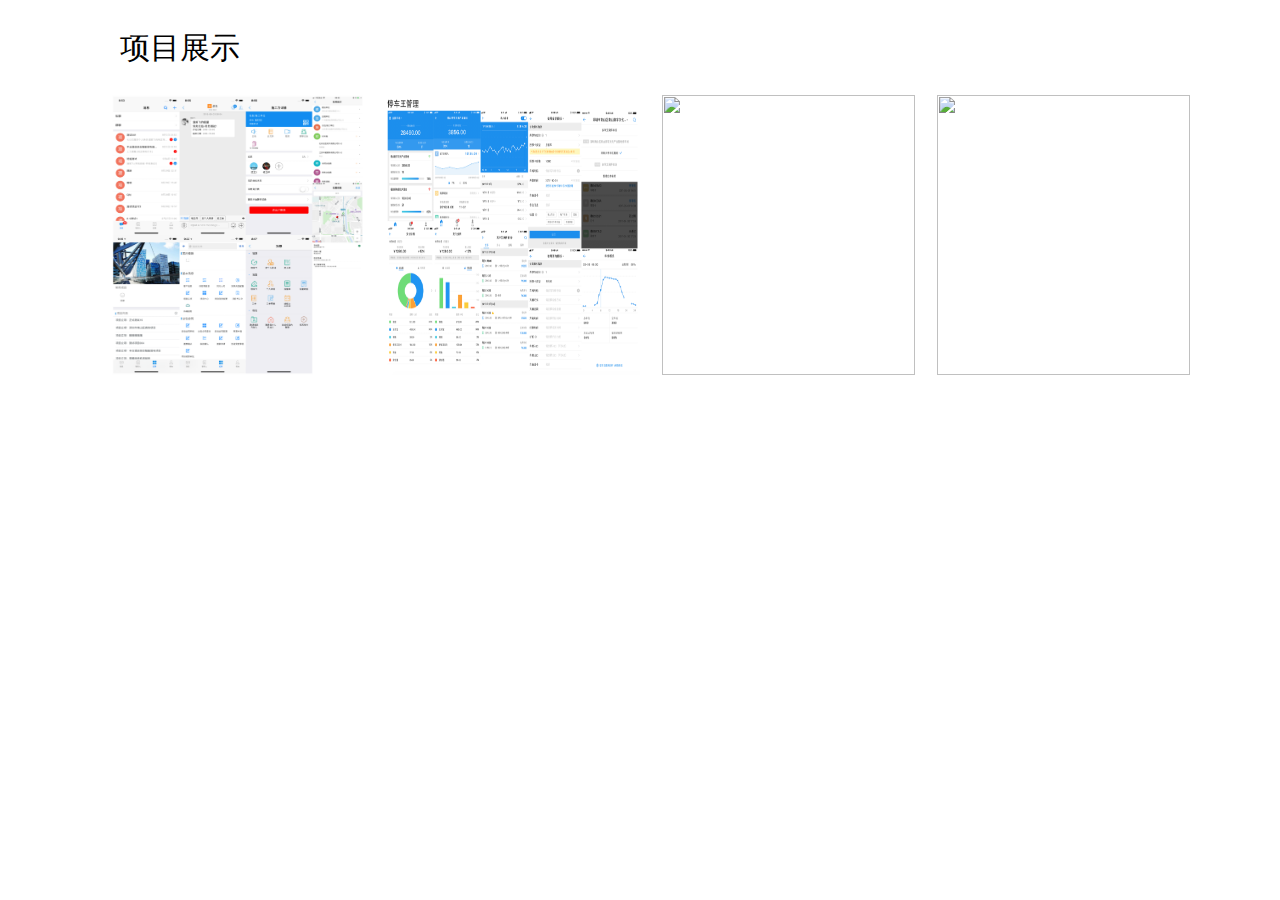
==== index.html @ b3b5a24f "init" ====
<!DOCTYPE html>
<html>
 <head>
  <meta charset="utf-8" /> 
  <title>项目展示</title> 
  <link rel="stylesheet" href="./project/project-style.css" type="text/css" />
 </head> 
 <body> 
 
  <div class="wrap"> 
   <div class="projects"> 
    <div class="title">
     项目展示
    </div> 

    <div class="project">
     <a target="_blank" href="./zzx.html"><img src="./image/zzx.png" />
     <div class="over">
      <span class="name">蜘筑侠</span>
     </div>
     </a>
    </div>

    <div class="project">
     <a target="_blank" href="./tcwgl.html"><img src="./image/tcwgl.png" />
     <div class="over">
      <span class="name">停车王管理</span>
     </div>
     </a>
    </div>

    <div class="project">
     <a target="_blank" href="./cwjp.html"><img src="./cwjp.html" />
     <div class="over">
      <span class="name">车位键盘</span>
     </div>
     </a>
    </div>

    <div class="project">
     <a target="_blank" href="./hlq.html"><img src="./hlq.html" />
      <div class="over">
       <span class="name">呼噜圈</span>
      </div>
     </a>
    </div>

   </div> 
  </div> 
 </body>
</html>
---- project/project-style.css ----
* {
	padding: 0;
	margin: 0;
}

body {
	width: 100%;
}

.wrap {
	width: 86%;
	margin: 30px auto;
}

.projects {
	width: 100%;
}

.title {
	font-size: 30px;
	line-height: 35px;
	font-family: "Microsoft YaHei";
	margin:30px;
	font-weight:500;
}

.project {
	position: relative;
	float: left;
	width: 23%;
	height: 280px;
	margin-left: 2%;
	margin-bottom: 2%;
	float: left;
	overflow:hidden;
}

.project img {
	width: 100%;
	height: 100%;
}

.project:hover img {
	transform: scale(1.2);
	-webkit-transform: scale(1.2);
	-ms-transform:scale(1.2); 	/* IE 9 */
	-moz-transform:scale(1.2); 	/* Firefox */
	-o-transform:scale(1.2); 	/* Opera */
  	transition: 1s;
  	-moz-transition: 1s;
  	-webkit-transition: 1s;
  	-o-transition: 1s;
  	-ms-transtion:1s;
}

.project:hover .over{
	display: block;

}

.over {
	width: 100%;
	position: absolute;
	background: #000000;
	bottom: 0;
	opacity: 0.7;
	height: 58px;
	text-align: left;
	line-height: 58px;
	display: none;
}

.name {
	font-family: "Microsoft YaHei";
	margin: 0 0 0 10px;
	font-size: 16px;
	color: #ffffff;
	white-space: nowrap;
	overflow: hidden;
	text-overflow: ellipsis;
	height: 58px;
	width:93%;
	display:block;
}
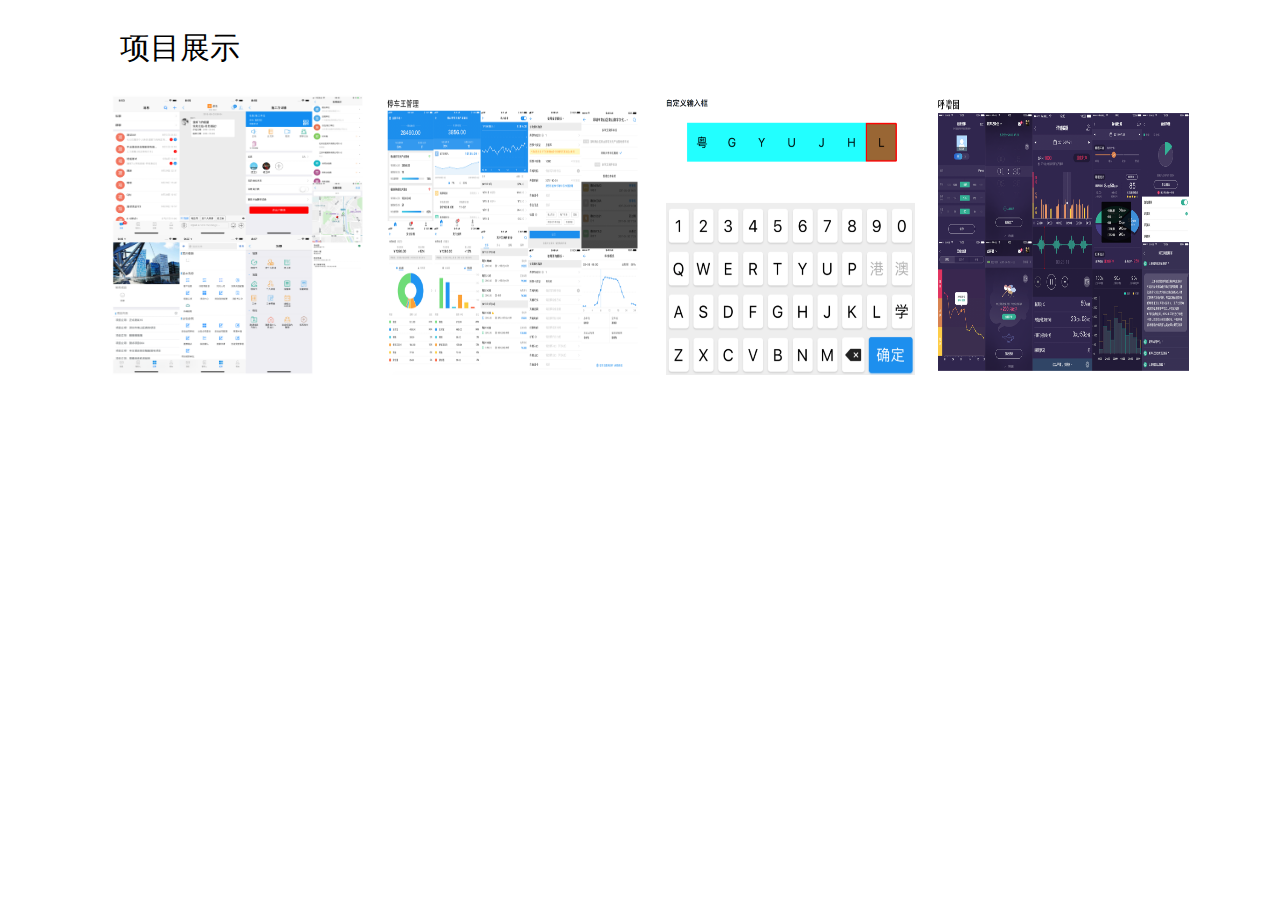
==== commit d4f24e68: "fix" ====
--- a/index.html
+++ b/index.html
@@ -30,7 +30,7 @@
     </div>
 
     <div class="project">
-     <a target="_blank" href="./cwjp.html"><img src="./cwjp.html" />
+     <a target="_blank" href="./cwjp.html"><img src="./image/cwjp.png" />
      <div class="over">
       <span class="name">车位键盘</span>
      </div>
@@ -38,7 +38,7 @@
     </div>
 
     <div class="project">
-     <a target="_blank" href="./hlq.html"><img src="./hlq.html" />
+     <a target="_blank" href="./hlq.html"><img src="./image/hlq.png" />
       <div class="over">
        <span class="name">呼噜圈</span>
       </div>
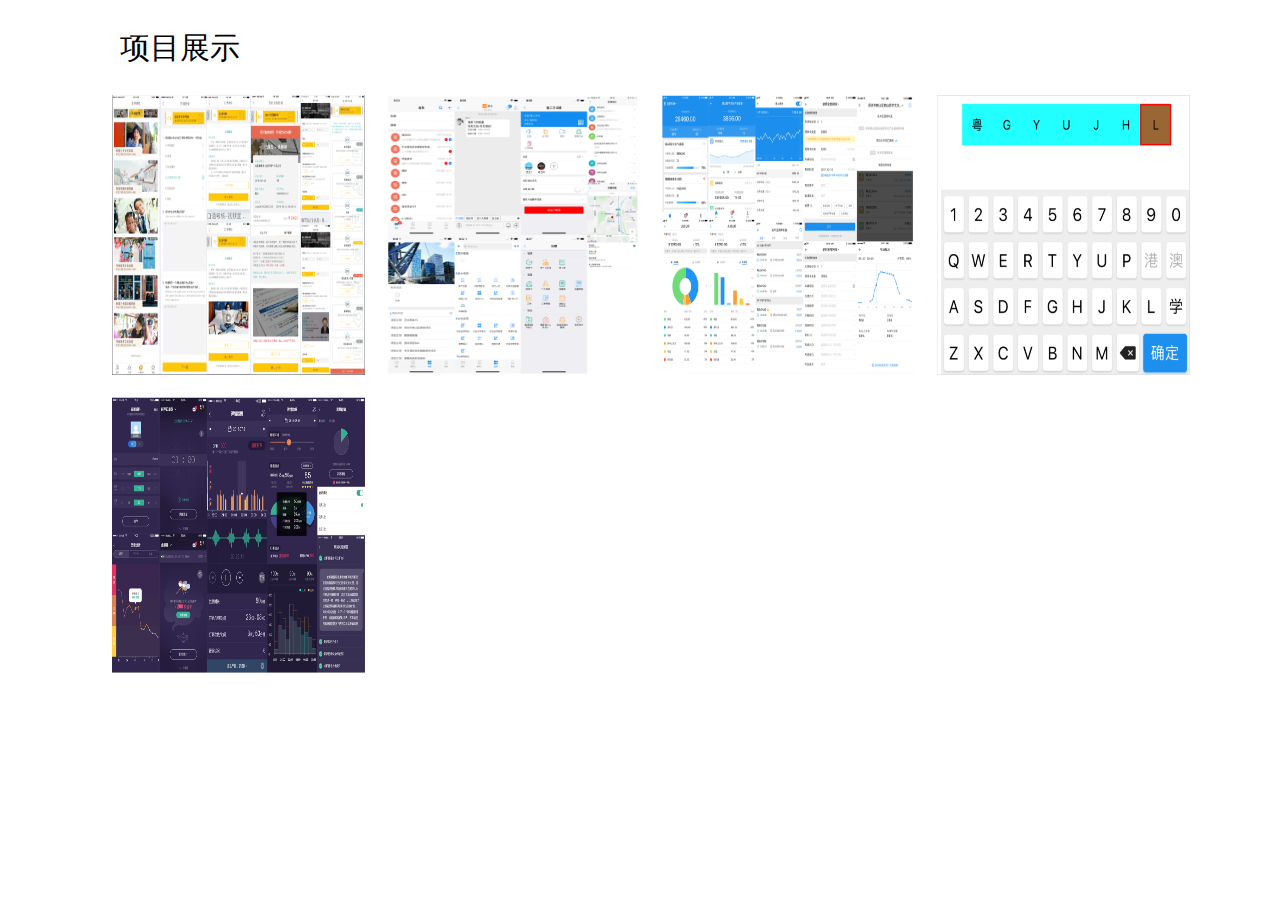
==== commit 47f46b6e: "刺猬CIWEI项目补充" ====
--- a/index.html
+++ b/index.html
@@ -11,7 +11,15 @@
    <div class="projects"> 
     <div class="title">
      项目展示
-    </div> 
+    </div>
+
+    <div class="project">
+     <a target="_blank" href="./cw.html"><img src="./image/cwlive.png" />
+      <div class="over">
+       <span class="name">刺猬CIWEI</span>
+      </div>
+     </a>
+    </div>
 
     <div class="project">
      <a target="_blank" href="./zzx.html"><img src="./image/zzx.png" />
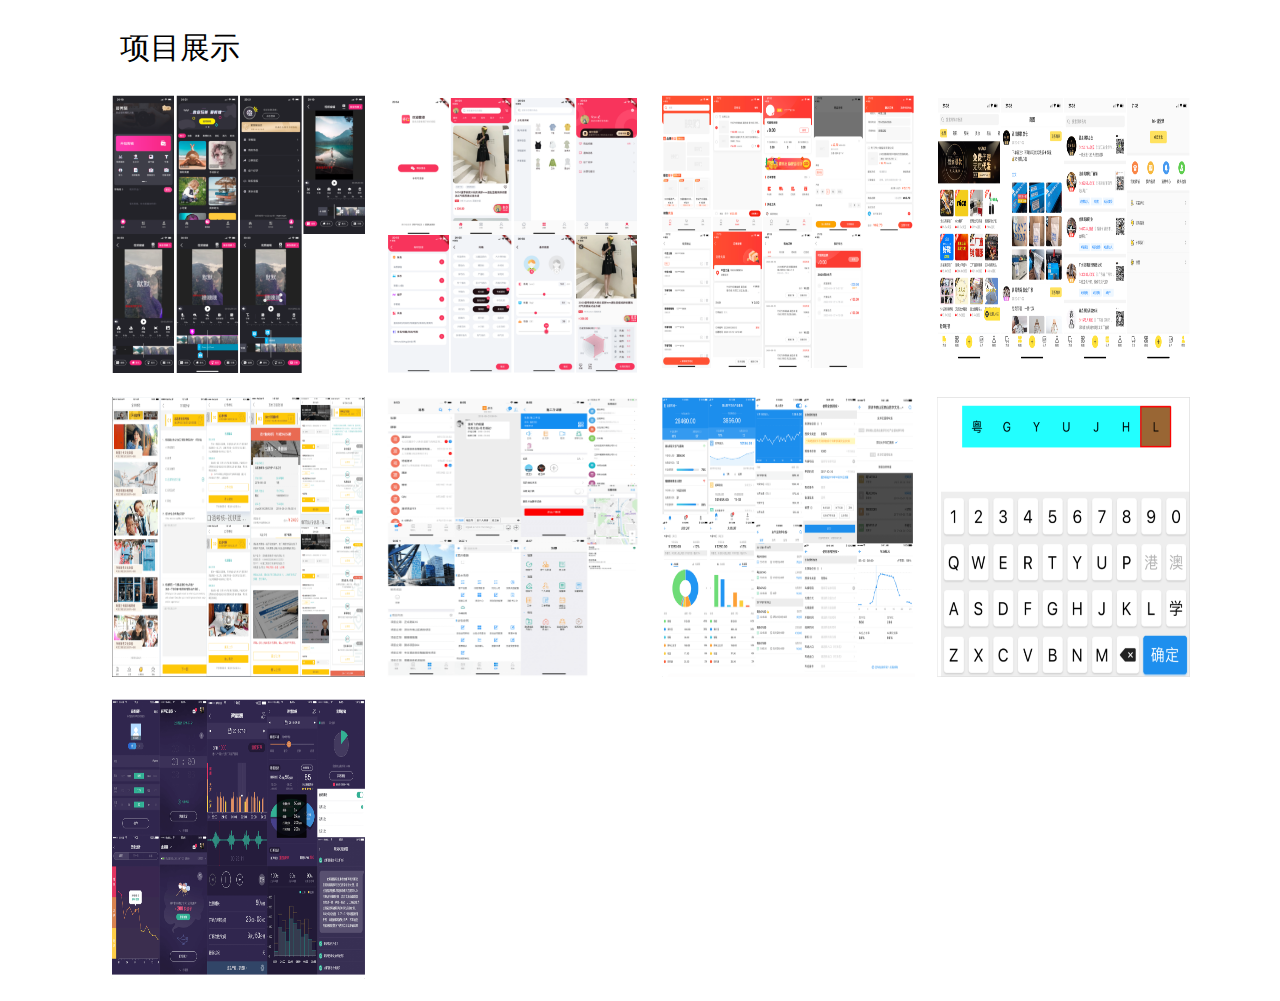
==== commit fd8a1cb5: "update" ====
--- a/index.html
+++ b/index.html
@@ -11,6 +11,38 @@
    <div class="projects"> 
     <div class="title">
      项目展示
+    </div>
+
+    <div class="project">
+     <a target="_blank" href="./ajj.html"><img src="./image/ajj/ajj_home.png" />
+      <div class="over">
+       <span class="name">爱剪辑手机版</span>
+      </div>
+     </a>
+    </div>
+
+    <div class="project">
+     <a target="_blank" href="./dn.html"><img src="./image/dn/dn_home.png" />
+      <div class="over">
+       <span class="name">搭你</span>
+      </div>
+     </a>
+    </div>
+
+    <div class="project">
+     <a target="_blank" href="./yg.html"><img src="./image/yg/yg_home.png" />
+      <div class="over">
+       <span class="name">映购</span>
+      </div>
+     </a>
+    </div>
+
+    <div class="project">
+     <a target="_blank" href="./wsmt.html"><img src="./image/wsmt/wsmt_home.png" />
+      <div class="over">
+       <span class="name">微商码头</span>
+      </div>
+     </a>
     </div>
 
     <div class="project">
--- a/project/project-style.css
+++ b/project/project-style.css
@@ -81,4 +81,6 @@
 	height: 58px;
 	width:93%;
 	display:block;
-}+}
+
+.itemImage { display:block; width:100px; height:300px} 